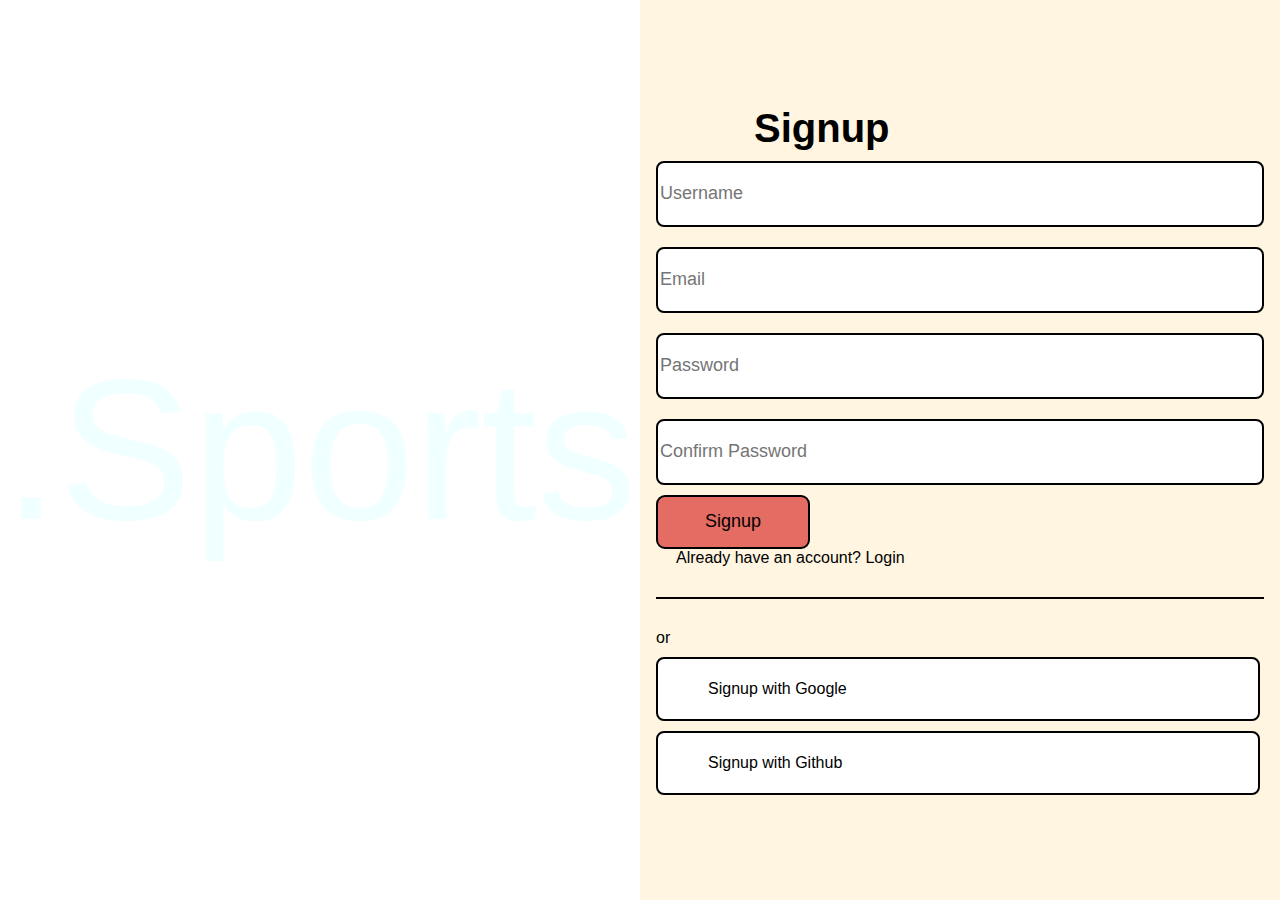
==== signup.html @ 014f5879 "Add files via upload" ====
<!DOCTYPE html>
<html lang="en">
<head>
      <meta charset="UTF-8">
      <meta name="viewport" content="width=device-width, initial-scale=1.0">
      <link rel="stylesheet" href="/style.css">
      <script src="script.js"></script>
      <title>Signup</title>
</head>
<body>
      <div class="container">
            <div class="left-box">
                 <div class="header-text">.Sports</div>
            </div>
            <div class="right-box">
                  <div class="login-heading"><h1>Signup</h1></div>
                  <div class="outer-box">
                        <div class="login-box">
                              <div class="box1">
                                    <input class="input-box" placeholder="Username" type="text">
                                    <input class="input-box" placeholder="Email" type="email">
                                    <input class="input-box" placeholder="Password" type="password">
                                    <input class="input-box" placeholder="Confirm Password" type="password">
                              </div>
                              <div class="box2"> 
                                    <div id="login_button">Signup</div>
                              </div>
                              <div class="box3"> 
                                    <div><a href="/index.html">Already have an account? Login</a></div>
                              </div>
                              <hr>
                              <div>or</div>
                              <div class="Login-other">
                                    <div class="google-logo"></div>
                                    <div class="field-text">Signup with Google</div>
                              </div>
                              <div class="Login-other">
                                    <div class="github-logo"></div>
                                    <div class="field-text">Signup with Github</div>
                              </div>
                        </div>
                  </div>
            </div>
      </div>
</body>
</html>
---- style.css ----
*{    margin: 0%;
      border: border-box;
      background-color: fff5e1;
      font-family: Arial, Helvetica, sans-serif;
     


}
.container{
      display: flex;
      flex-direction: row;
     height: 100vh;
     width: 100%;
}
.left-box{
      width: 50%;
      background-image: url(/image/pexels-hngstrm-1265952.jpg);
      background-size:cover;
      background-position: 50px;  
      display: flex;
      align-items: center;
      justify-content: center;   
      color:azure; 
}
.header-text{
      font-size: 200px;
      font-family: Impact, Haettenschweiler, 'Arial Narrow Bold', sans-serif;
      background-color: transparent;
      z-index:1;
}
.right-box{
      width:50%;
      display: flex;
      flex-direction: column;
      justify-content: center;
      background-color: #fff5e1;
      
}
.login-heading{
      margin-left: 114px;
      font-size: 20px;
      font-family:Verdana, Geneva, Tahoma, sans-serif;
}
.outer-box{
      display: flex;
      align-items: center;
      justify-content: center;
      
}

.box1{
      /* background-color: blueviolet; */
      width: 100%;
      display: flex;
      flex-direction: column;
      align-items: center;
      justify-content: center;
      border: none;
}
.input-box{
      height:60px;
      width: 600px;
      background-color: rgb(255, 255, 255);
      color: black;
      font-size: large;
      text-align: start;
      border:2px solid black;
      border-radius: 8px;
      margin-top: 10px;
      margin-bottom: 10px;
}
.box2{
      /* background-color: pink; */
      width: 600px ;
      display: flex;
      flex-direction: row;
      align-items: center;
      justify-content:space-between;
      
}
#login_button{
      width:150px;
      height:50px;
      font-size:large;
      border-radius: 9px;
      background-color: #e46c63;
      border:2px solid black;
      display: flex;
      justify-content: center;
      align-items: center;
      
}
#login_button:hover{
      background-color: #8a2c27;
      
}
.box3{
      width: 600px;
      color: black;
      display: flex;
      flex-direction:row;
      align-items: center;
      justify-content:start;

}
hr{
      border: 1px solid rgb(0, 0, 0);
      margin-top: 30px;
      margin-bottom: 30px;
      
}
a{
      margin: 20px;
      text-decoration: none;
      color:black;
}
.google-logo{
      height: 50px;
      width: 50px;
      background-image: url(/image/google.jpg);
      background-size: cover;
}
.Login-other{
      height: 60px;
      width: 600px;
      color: black;
      background-color: rgb(255, 255, 255);
      border:2px solid black;
      border-radius: 8px;
      display: flex;
      align-items: center;
      flex-direction: row;
      margin-top: 10px;
}
.Login-other:hover{
      background-color: bisque;
}
.github-logo{
      height: 50px;
      width: 50px;
      background-image: url(/image/github.jpg);
      background-size: cover;
}
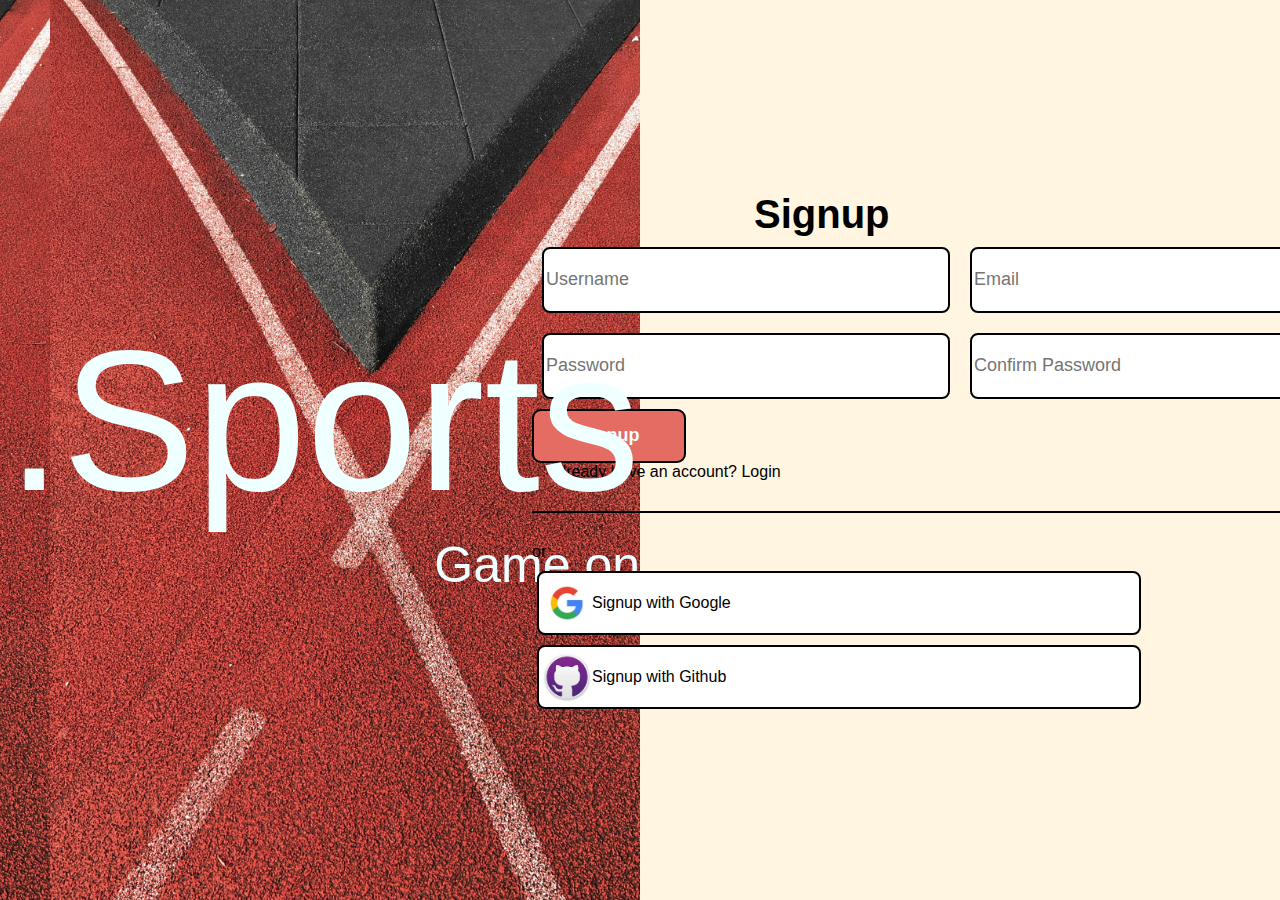
==== commit f5190237: "Add files via upload" ====
--- a/signup.html
+++ b/signup.html
@@ -3,24 +3,30 @@
 <head>
       <meta charset="UTF-8">
       <meta name="viewport" content="width=device-width, initial-scale=1.0">
-      <link rel="stylesheet" href="/style.css">
-      <script src="script.js"></script>
+      <link rel="stylesheet" href="/newstyle.css">
+      <script src="newscript.js"></script>
       <title>Signup</title>
 </head>
 <body>
       <div class="container">
             <div class="left-box">
                  <div class="header-text">.Sports</div>
+                 <div class="sub-header-text">Game on</div>
             </div>
             <div class="right-box">
                   <div class="login-heading"><h1>Signup</h1></div>
                   <div class="outer-box">
                         <div class="login-box">
                               <div class="box1">
-                                    <input class="input-box" placeholder="Username" type="text">
-                                    <input class="input-box" placeholder="Email" type="email">
-                                    <input class="input-box" placeholder="Password" type="password">
-                                    <input class="input-box" placeholder="Confirm Password" type="password">
+                                    <div class="row1">
+                                    <div>
+                                    <input class="input-box on-hover" placeholder="Username" type="text"></div>
+                                    <div>
+                                    <input class="input-box on-hover" placeholder="Email" type="email"></div></div>
+                                    <div class="row2">
+                                    <div>
+                                    <input class="input-box on-hover" placeholder="Password" type="password"></div>
+                                    <div><input class="input-box on-hover" placeholder="Confirm Password" type="password"></div></div>
                               </div>
                               <div class="box2"> 
                                     <div id="login_button">Signup</div>
@@ -30,11 +36,11 @@
                               </div>
                               <hr>
                               <div>or</div>
-                              <div class="Login-other">
+                              <div class="Login-other on-hover">
                                     <div class="google-logo"></div>
                                     <div class="field-text">Signup with Google</div>
                               </div>
-                              <div class="Login-other">
+                              <div class="Login-other on-hover">
                                     <div class="github-logo"></div>
                                     <div class="field-text">Signup with Github</div>
                               </div>
--- a/newstyle.css
+++ b/newstyle.css
@@ -0,0 +1,163 @@
+*{    margin: 0%;
+      border: border-box;
+      background-color: fff5e1;
+      font-family: Arial, Helvetica, sans-serif;
+     
+
+
+}
+.container{
+      display: flex;
+      flex-direction: row;
+     height: 100vh;
+     width: 100%;
+}
+.left-box{
+      width: 55%;
+      background-image: url(/image/pexels-hngstrm-1265952.jpg);
+      background-size:cover;
+      background-position: 50px;  
+      display: flex;
+      flex-direction: column;
+      align-items: end;
+      justify-content: center;   
+      color:azure; 
+}
+.header-text{
+      font-size: 200px;
+      font-family: Impact, Haettenschweiler, 'Arial Narrow Bold', sans-serif;
+      background-color: transparent;
+      z-index:1;
+}
+.sub-header-text{
+      font-size: 50px;
+      font-family: Impact, Haettenschweiler, 'Arial Narrow Bold', sans-serif;
+}
+.right-box{
+      width:50%;
+      display: flex;
+      flex-direction: column;
+      justify-content: center;
+      background-color: #fff5e1;
+      
+}
+.login-heading{
+      margin-left: 114px;
+      font-size: 20px;
+      font-family:Verdana, Geneva, Tahoma, sans-serif;
+}
+.outer-box{
+      display: flex;
+      align-items: center;
+      justify-content: center;
+      
+}
+
+.box1{
+      /* background-color: blueviolet; */
+      width: 100%;
+      display: flex;
+      flex-direction: column;
+      align-items: center;
+      justify-content: center;
+      border: none;
+}
+.input-box{
+      height:60px;
+      width: 400px;
+      background-color: rgb(255, 255, 255);
+      color: black;
+      font-size: large;
+      text-align: start;
+      border:2px solid black;
+      border-radius: 8px;
+      margin: 10px;
+      margin-bottom: 10px;
+
+}
+.box2{
+      /* background-color: pink; */
+      width: 500px ;
+      display: flex;
+      flex-direction: row;
+      align-items: center;
+      justify-content:space-between;
+      
+}
+#login_button{
+      width:150px;
+      height:50px;
+      font-size:large;
+      font-weight: 700;
+      color: azure;
+      border-radius: 9px;
+      background-color: #e46c63;
+      border:2px solid black;
+      display: flex;
+      justify-content: center;
+      align-items: center;
+      
+}
+#login_button:hover{
+      background-color: #8a2c27;
+      
+}
+.box3{
+      width: 600px;
+      color: black;
+      display: flex;
+      flex-direction:row;
+      align-items: center;
+      justify-content:start;
+
+}
+hr{
+      border: 1px solid rgb(0, 0, 0);
+      margin-top: 30px;
+      margin-bottom: 30px;
+      
+}
+a{
+      margin: 20px;
+      text-decoration: none;
+      color:black;
+}
+
+.Login-other{
+      height: 60px;
+      width: 600px;
+      color: black;
+      background-color: rgb(255, 255, 255);
+      border:2px solid black;
+      border-radius: 8px;
+      display: flex;
+      align-items: center;
+      flex-direction: row;
+      margin-top: 10px;
+      margin-left:5px;
+}
+.on-hover:hover{
+      background-color: bisque;
+}
+.google-logo{
+      height: 50px;
+      width: 50px;
+      background-image: url(/image/google.jpg);
+      background-size: cover;
+      margin-left:3px;
+}
+.github-logo{
+      height: 50px;
+      width: 50px;
+      background-image: url(/image/github.jpg);
+      background-size: cover;
+      margin-left:3px;
+}
+.row1{
+display: flex;
+flex-direction: row;
+}
+.row2{
+      display: flex;
+      flex-direction: row;
+}